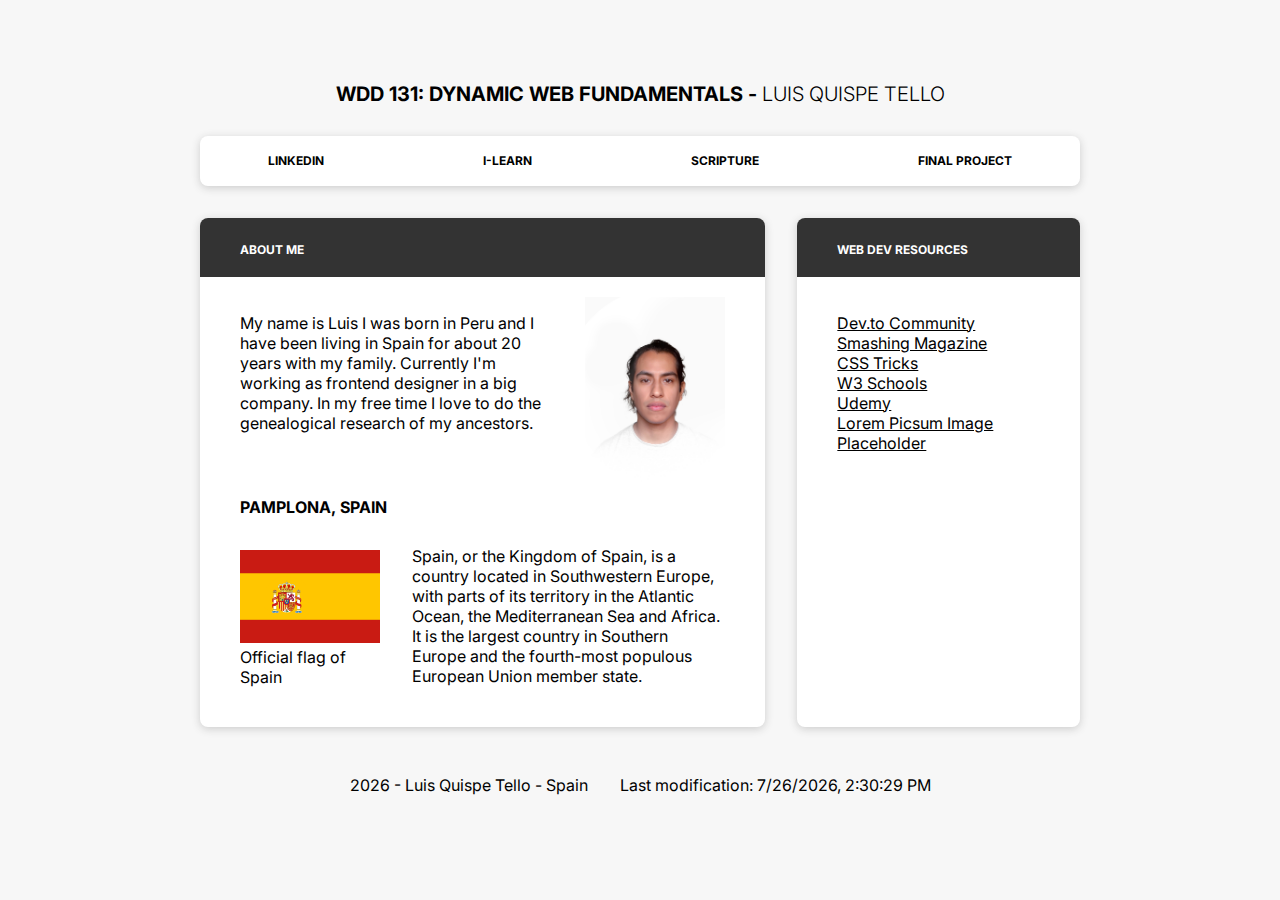
==== index.html @ c628a756 "fix HTML" ====
<!DOCTYPE html>
<html lang="en">

<head>
  <meta charset="utf-8">
  <meta name="viewport" content="width=device-width, initial-scale=1.0">
  <title>WDD 131 - Dynamic Web Fundamentals - Luis Quispe</title>
  <meta name="description" content="WDD 131 project Dynamic Web Fundamentals">
  <meta name="keywords" content="HTML, CSS, JavaScript">
  <meta name="author" content="Luis Quispe">
  <link rel="icon" type="image/x-icon" href="images/favicon.ico">
  <link rel="stylesheet" href="styles/base.css">
  <link rel="preconnect" href="https://fonts.googleapis.com">
  <link rel="preconnect" href="https://fonts.gstatic.com" crossorigin>
  <link href="https://fonts.googleapis.com/css2?family=Inter:wght@100..900&display=swap" rel="stylesheet">
  <script defer src="scripts/getdates.js"></script>
</head>

<body>
  <div class="container">
    <header>
      <h1>WDD 131: Dynamic Web Fundamentals - <span class="myname">Luis Quispe Tello</span></h1>
      <nav>
        <ul class="card">
          <li><a href="https://linkedin.com/in/luisquispetello" target="_blank">LinkedIn</a></li>
          <li><a href="https://byui.instructure.com/" target="_blank">I-Learn</a></li>
          <li><a href="https://www.churchofjesuschrist.org/study/scriptures" target="_blank">Scripture</a></li>
          <li><a href="#" target="_blank">Final Project</a></li>
        </ul>
      </nav>
    </header>

    <main>
      <section class="content card">
        <h2 class="card--title">About Me</h2>
        <div class="card--content">
          <div class="wrapper">
            <p>My name is Luis I was born in Peru and I have been living in Spain for about 20 years with my family.
              Currently I'm working as frontend designer in a big company. In my free time I love to do the genealogical
              research of my ancestors. </p>
            <img src="images/profile-photo.png" alt="profile photo" class="profile-photo">
          </div>
          <div>
            <span>
              <h2>Pamplona, Spain</h2>
            </span>
            <div class="wrapper">
              <figure>
                <img src="images/spain-flag.png" alt="Spain flag" class="flag">
                <figcaption>Official flag of Spain</figcaption>
              </figure>
              <p>
                Spain, or the Kingdom of Spain, is a country located in Southwestern Europe, with parts of its
                territory in the Atlantic Ocean, the Mediterranean Sea and Africa. It is the largest country in
                Southern Europe and the fourth-most populous European Union member state.
              </p>
            </div>
          </div>
        </div>
      </section>
      <aside class=" sidebar card">
        <h2 class="card--title">Web Dev Resources</h2>
        <div class="card--content">
          <ul>
            <li><a href="#" target="_blank">Dev.to Community</a></li>
            <li><a href="#" target="_blank">Smashing Magazine</a></li>
            <li><a href="#" target="_blank">CSS Tricks</a></li>
            <li><a href="#" target="_blank">W3 Schools</a></li>
            <li><a href="#" target="_blank">Udemy</a></li>
            <li><a href="#" target="_blank">Lorem Picsum Image Placeholder</a></li>
          </ul>
        </div>
      </aside>
    </main>

    <footer>
      <p>
        <span id="currentyear"></span> - Luis Quispe Tello - Spain
      </p>
      <p>
        <span id="lastmodified"></span>
      </p>
    </footer>
  </div>
</body>

</html>
---- styles/base.css ----
html,
body {
  margin: 0;
  background-color: #f7f7f7;
}
.container {
  max-width: 880px;
  height: 100vh;
  display: flex;
  flex-direction: column;
  justify-content: center;
  gap: 2rem;
  margin: 0 auto;
}

img {
  width: 100%;
  height: auto;
}

figure {
  margin: 20px 0;
  font-family: "Inter", sans-serif;

}

h1,
h2,
h3 {
  font-family: "Inter", sans-serif;
}

h1 {
  font-size: 20px;
  text-transform: uppercase;
  text-align: center;
}

h2 {
  font-size: 16px;
  text-transform: uppercase;
}

p {
  font-family: "Inter", sans-serif;
}

a {
  font-family: "Inter", sans-serif;
  color: #000;
}

header {
  display: flex;
  flex-direction: column;
  align-content: center;
  gap: 1rem;
}

nav ul {
  display: flex;
  flex-direction: row;
  gap: 1.5rem;
  justify-content: space-around;
  align-items: center;

  height: 50px;
  padding: 0;
  margin: 0;
  list-style: none;
}

.card--content ul {
  padding: 0;
  list-style: none;
}

nav ul li a {
  text-decoration: none;
  text-transform: uppercase;
  font-size: 12px;
  font-weight: 700;
  padding: 0.7rem;
  transition: 300ms;
  border-radius: 0.4rem;
}

nav ul li a:hover {
  background-color: #f2f2f2;
}

main {
  display: grid;
  grid-template-columns: 2fr 1fr;
  /* grid-template-columns: repeat(auto-fit, minmax(400px, 1fr)); */
  gap: 2rem;
  margin: 0;
  padding: 0;
}

.wrapper {
  display: flex;
  gap: 2rem;
}

.profile-photo {
  max-width: 140px;
  height: fit-content;
}

.flag {
  width: 140px;
  height: fit-content;
}

.myname {
  font-weight: 300;
}

.card {
  border-radius: 8px;
  box-shadow: 0px 2px 8px #cccccc;
  background-color: #fff;
}

.card--title {
  display: block;
  font-family: "Inter", sans-serif;
  text-transform: uppercase;
  font-size: 12px;
  padding: 24px 40px 20px 40px;
  background-color: #333;
  color: #fff;
  border-radius: 8px 8px 0 0;
  margin: 0;
}

.card--content {
  padding: 20px 40px;
}

.card--content ul {
  padding: 0;
}

.content {
  grid: 2 /4;
}

.sidebar {
  grid: 1 / 2;
}

footer {
  display: flex;
  gap: 2rem;
  text-align: center;
  padding-bottom: 20px;
  justify-content: center;
}

@media (width < 900px) {
  .container {
    justify-content: flex-start;
    margin: 1.5rem;
  }

  main {
    grid-template-columns: 1fr;
  }

  footer {
    flex-direction: column;
    gap: 0;
  }
}
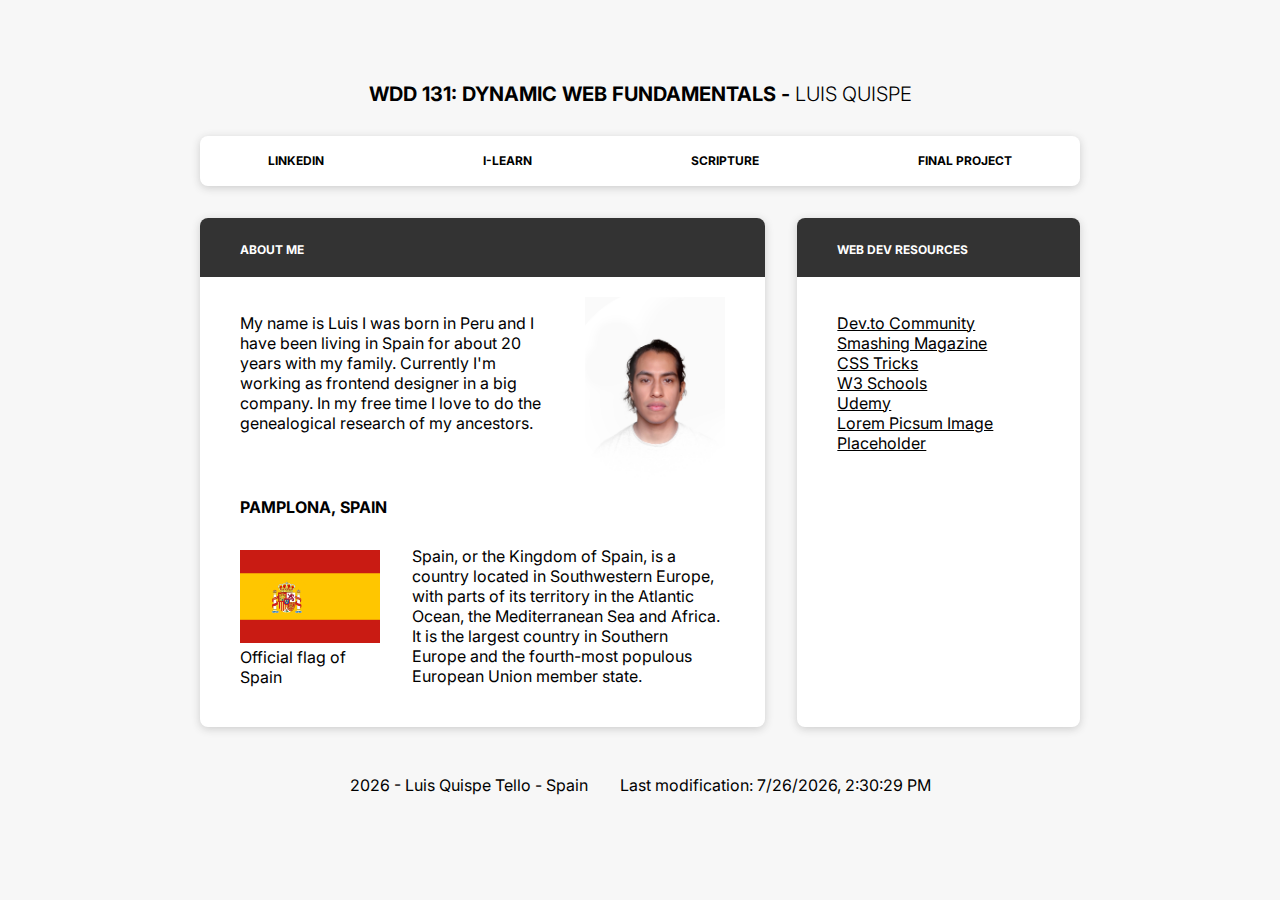
==== commit 826614e0: "fix title" ====
--- a/index.html
+++ b/index.html
@@ -19,7 +19,7 @@
 <body>
   <div class="container">
     <header>
-      <h1>WDD 131: Dynamic Web Fundamentals - <span class="myname">Luis Quispe Tello</span></h1>
+      <h1>WDD 131: Dynamic Web Fundamentals - <span class="myname">Luis Quispe</span></h1>
       <nav>
         <ul class="card">
           <li><a href="https://linkedin.com/in/luisquispetello" target="_blank">LinkedIn</a></li>
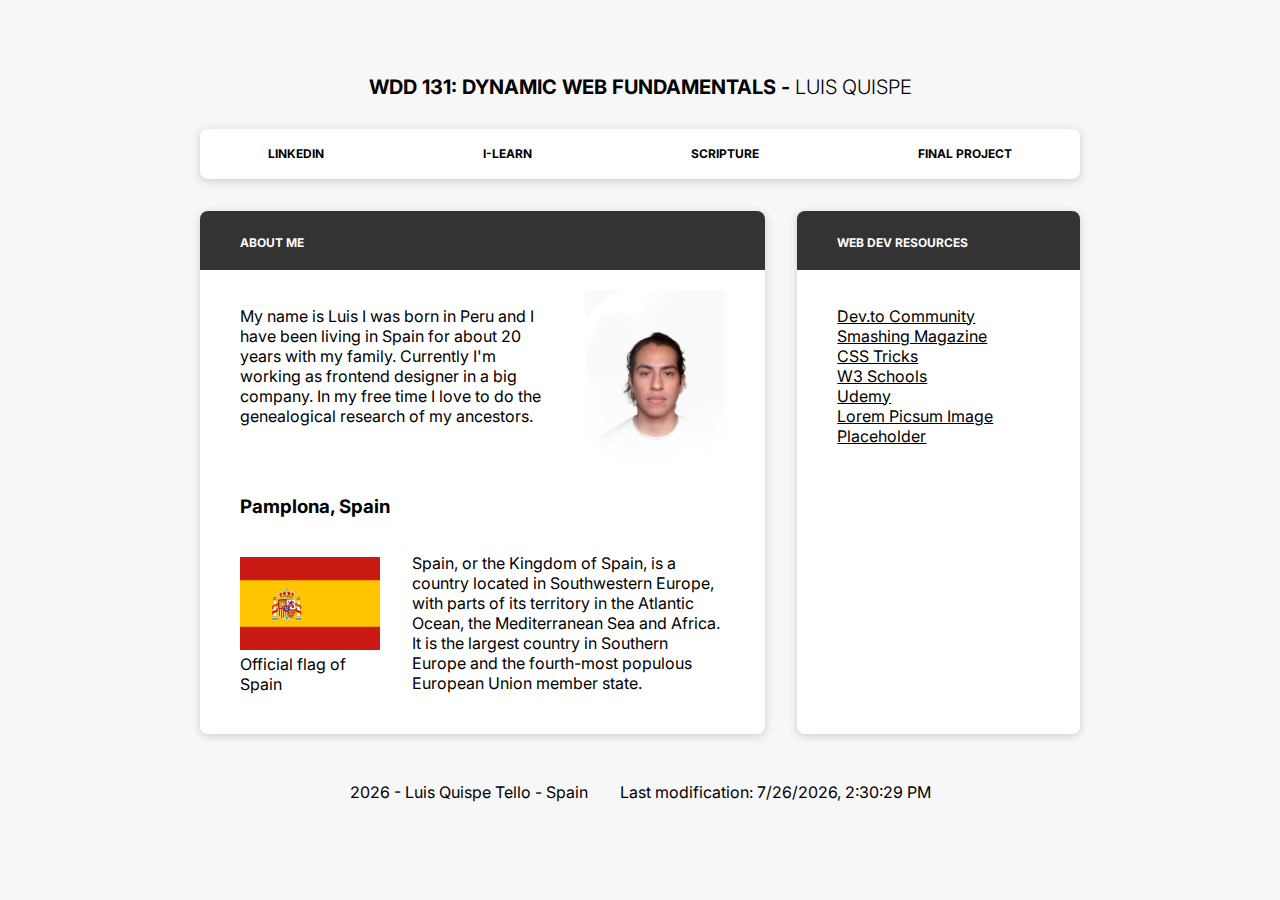
==== commit a1d12df6: "fix html" ====
--- a/index.html
+++ b/index.html
@@ -42,7 +42,7 @@
           </div>
           <div>
             <span>
-              <h2>Pamplona, Spain</h2>
+              <h3>Pamplona, Spain</h3>
             </span>
             <div class="wrapper">
               <figure>
@@ -58,7 +58,7 @@
           </div>
         </div>
       </section>
-      <aside class=" sidebar card">
+      <aside class="sidebar card">
         <h2 class="card--title">Web Dev Resources</h2>
         <div class="card--content">
           <ul>
--- a/styles/base.css
+++ b/styles/base.css
@@ -143,14 +143,6 @@
   padding: 0;
 }
 
-.content {
-  grid: 2 /4;
-}
-
-.sidebar {
-  grid: 1 / 2;
-}
-
 footer {
   display: flex;
   gap: 2rem;
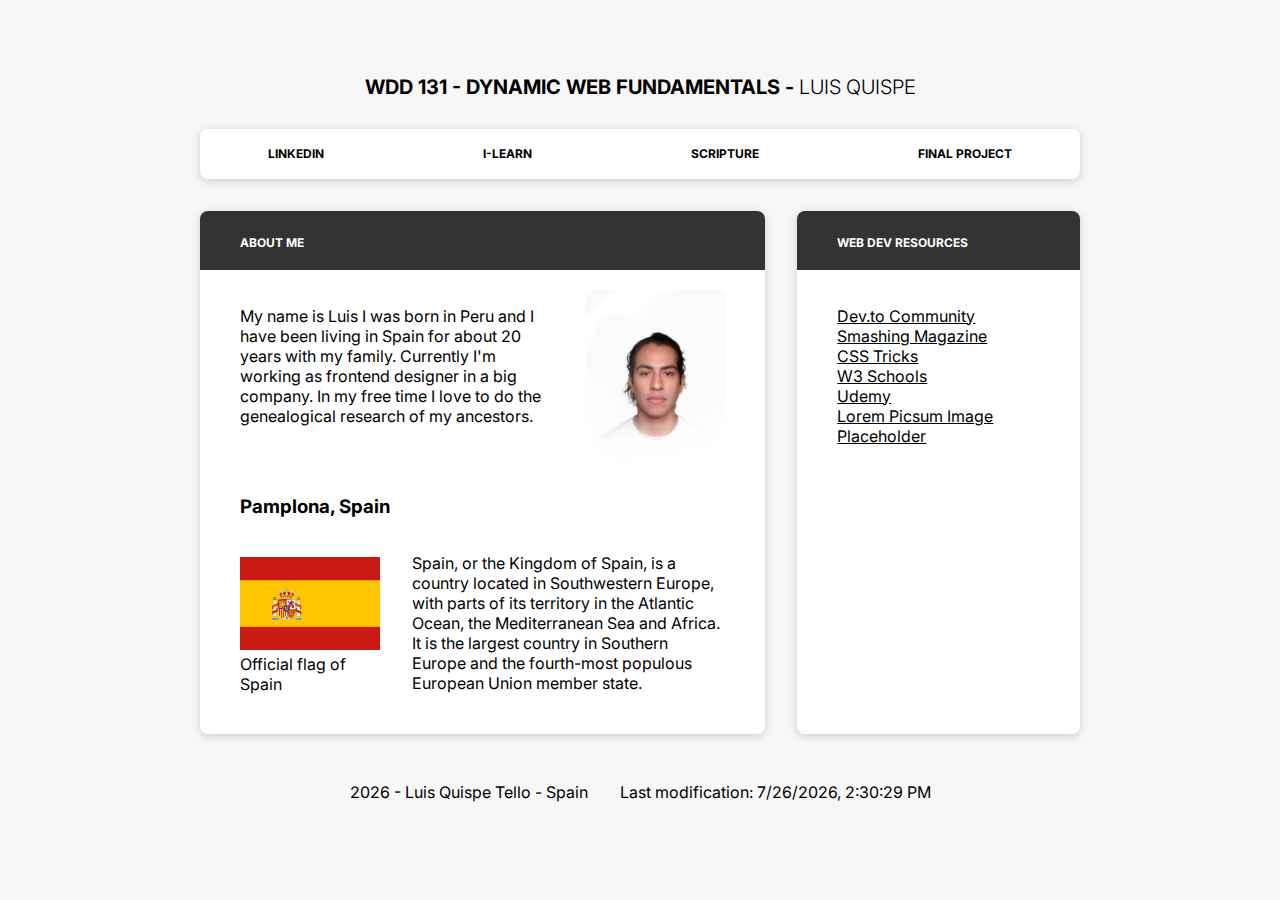
==== commit 90749512: "fix title" ====
--- a/index.html
+++ b/index.html
@@ -19,7 +19,7 @@
 <body>
   <div class="container">
     <header>
-      <h1>WDD 131: Dynamic Web Fundamentals - <span class="myname">Luis Quispe</span></h1>
+      <h1>WDD 131 - Dynamic Web Fundamentals - <span class="myname">Luis Quispe</span></h1>
       <nav>
         <ul class="card">
           <li><a href="https://linkedin.com/in/luisquispetello" target="_blank">LinkedIn</a></li>
@@ -41,9 +41,7 @@
             <img src="images/profile-photo.png" alt="profile photo" class="profile-photo">
           </div>
           <div>
-            <span>
-              <h3>Pamplona, Spain</h3>
-            </span>
+            <h3>Pamplona, Spain</h3>
             <div class="wrapper">
               <figure>
                 <img src="images/spain-flag.png" alt="Spain flag" class="flag">
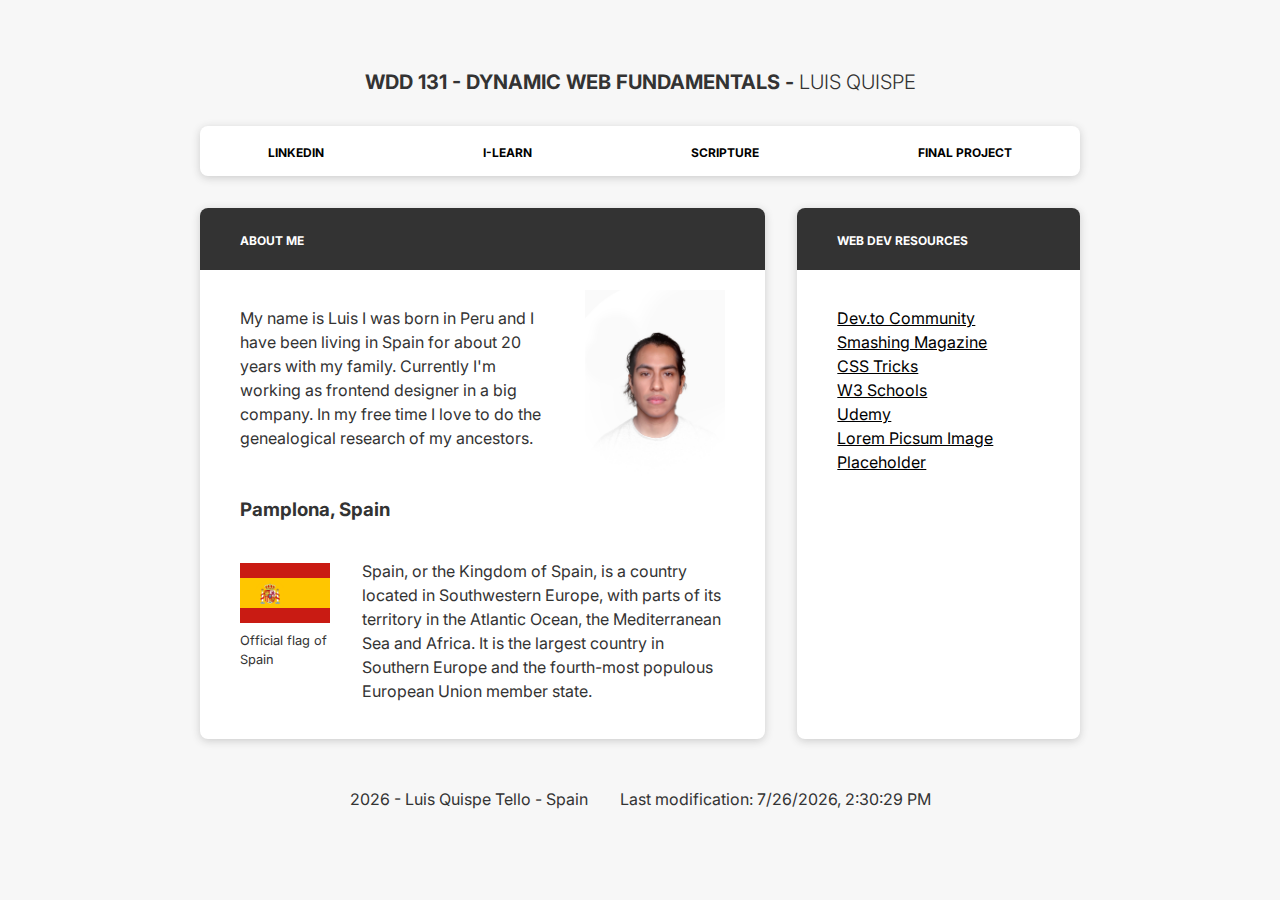
==== commit dac994ea: "fix project link" ====
--- a/index.html
+++ b/index.html
@@ -25,7 +25,7 @@
           <li><a href="https://linkedin.com/in/luisquispetello" target="_blank">LinkedIn</a></li>
           <li><a href="https://byui.instructure.com/" target="_blank">I-Learn</a></li>
           <li><a href="https://www.churchofjesuschrist.org/study/scriptures" target="_blank">Scripture</a></li>
-          <li><a href="#" target="_blank">Final Project</a></li>
+          <li><a href="/project/index.html" target="_blank">Final Project</a></li>
         </ul>
       </nav>
     </header>
--- a/styles/base.css
+++ b/styles/base.css
@@ -1,8 +1,29 @@
+/* html {
+  color-scheme: light dark;
+} */
+
+/* main {
+  width: min(65ch, 100% - 4rem);
+  margin-inline: auto;
+} */
+
+img,
+picture,
+svg {
+  max-width: 100%;
+  display: block;
+}
+
 html,
 body {
   margin: 0;
   background-color: #f7f7f7;
+  color: #333333;
+  font-family: Inter, system-ui;
+  /* font-size: 1.125rem; */
+  line-height: 1.5;
 }
+
 .container {
   max-width: 880px;
   height: 100vh;
@@ -13,21 +34,14 @@
   margin: 0 auto;
 }
 
-img {
+figure {
+  margin: 20px 0;
   width: 100%;
-  height: auto;
 }
 
-figure {
-  margin: 20px 0;
-  font-family: "Inter", sans-serif;
-
-}
-
-h1,
-h2,
-h3 {
-  font-family: "Inter", sans-serif;
+figcaption {
+  font-size: 0.8rem;
+  padding-top: 0.5rem;
 }
 
 h1 {
@@ -41,12 +55,8 @@
   text-transform: uppercase;
 }
 
-p {
-  font-family: "Inter", sans-serif;
-}
 
 a {
-  font-family: "Inter", sans-serif;
   color: #000;
 }
 
@@ -120,7 +130,7 @@
 .card {
   border-radius: 8px;
   box-shadow: 0px 2px 8px #cccccc;
-  background-color: #fff;
+  background-color: #ffffff;
 }
 
 .card--title {
@@ -130,7 +140,7 @@
   font-size: 12px;
   padding: 24px 40px 20px 40px;
   background-color: #333;
-  color: #fff;
+  color: #ffffff;
   border-radius: 8px 8px 0 0;
   margin: 0;
 }
